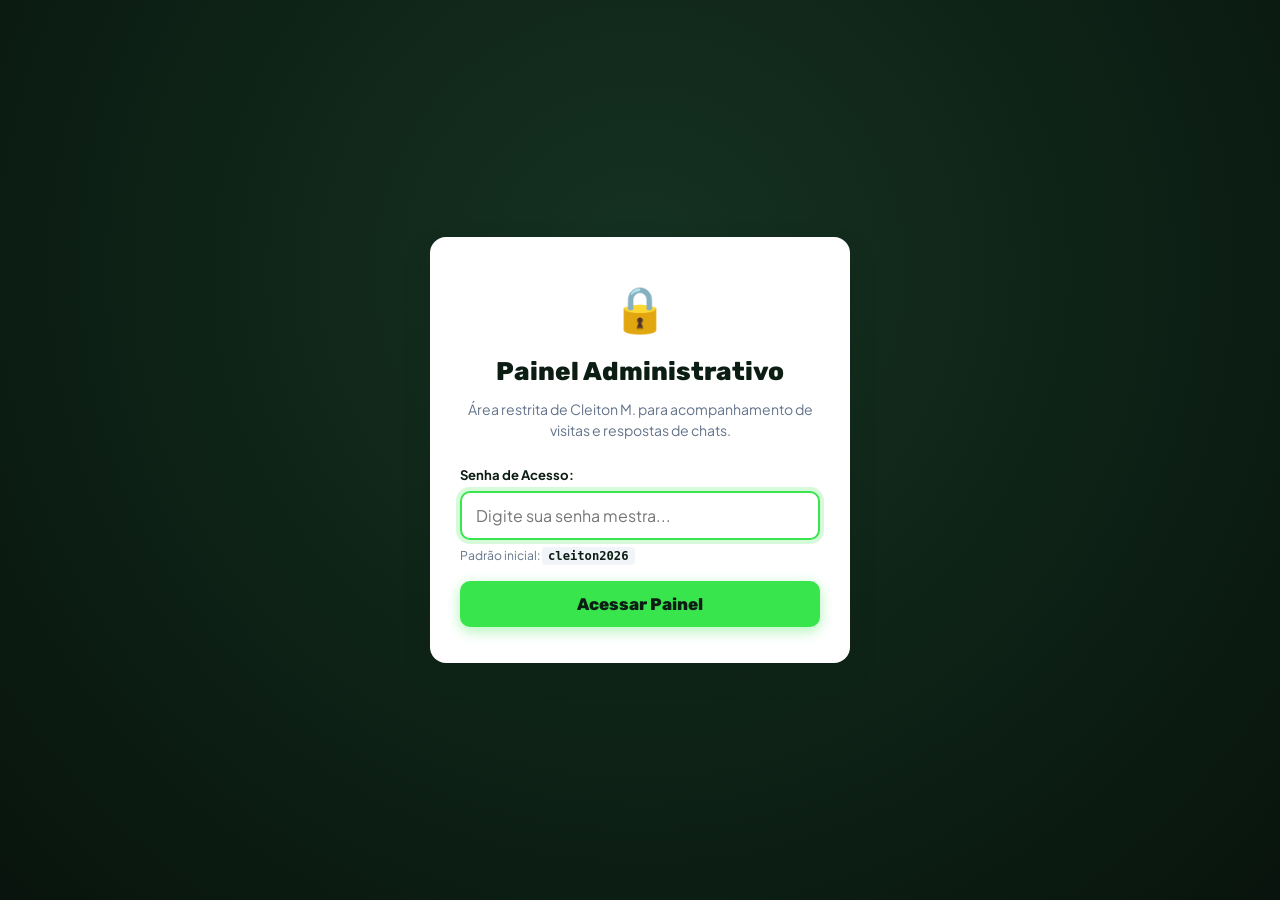
==== admin.html @ fecbce8a "feat: site de aviso de entrega com chat unico e painel admin" ====
<!DOCTYPE html>
<html lang="pt-BR">
<head>
  <meta charset="UTF-8">
  <meta name="viewport" content="width=device-width, initial-scale=1.0">
  <title>Painel do Cleiton • Gestão de Acessos e Chats</title>

  <!-- Google Fonts -->
  <link rel="preconnect" href="https://fonts.googleapis.com">
  <link rel="preconnect" href="https://fonts.gstatic.com" crossorigin>
  <link href="https://fonts.googleapis.com/css2?family=Plus+Jakarta+Sans:wght@400;500;600;700;800&family=Rubik:wght@600;700;800&display=swap" rel="stylesheet">

  <link rel="stylesheet" href="admin.css">
</head>
<body>

  <!-- TELA DE LOGIN / BLOQUEIO POR SENHA -->
  <div id="loginOverlay" class="login-overlay">
    <div class="login-card">
      <div class="login-icon">🔒</div>
      <h1 class="login-title">Painel Administrativo</h1>
      <p class="login-desc">Área restrita de Cleiton M. para acompanhamento de visitas e respostas de chats.</p>
      
      <form id="adminLoginForm" class="login-form">
        <div class="login-input-wrap">
          <label for="adminPasswordInput">Senha de Acesso:</label>
          <input type="password" id="adminPasswordInput" placeholder="Digite sua senha mestra..." required autofocus>
          <span class="password-hint">Padrão inicial: <code>cleiton2026</code></span>
        </div>
        <button type="submit" id="btnAdminLogin" class="btn-primary-admin">Acessar Painel</button>
      </form>
    </div>
  </div>

  <!-- APLICAÇÃO ADMINISTRATIVA -->
  <div id="adminApp" class="admin-app hidden">
    
    <!-- Topbar -->
    <header class="admin-topbar">
      <div class="topbar-brand">
        <div class="admin-logo-badge">CM</div>
        <div class="brand-text">
          <h2 class="brand-title">Painel de Acompanhamento</h2>
          <span class="brand-sub">Livro: Protocolo Bluehand: Alienígenas</span>
        </div>
      </div>

      <div class="topbar-actions">
        <div class="sync-badge" id="syncStatusBadge">
          <span class="sync-dot"></span>
          <span id="syncStatusText">Conectado</span>
        </div>

        <button id="btnManualRefresh" class="icon-action-btn" title="Atualizar dados agora">
          <svg width="18" height="18" viewBox="0 0 24 24" fill="none" stroke="currentColor" stroke-width="2.5" stroke-linecap="round" stroke-linejoin="round">
            <polyline points="23 4 23 10 17 10"></polyline>
            <polyline points="1 20 1 14 7 14"></polyline>
            <path d="M3.51 9a9 9 0 0 1 14.85-3.36L23 10M1 14l4.64 4.36A9 9 0 0 0 20.49 15"></path>
          </svg>
          <span class="btn-label-desktop">Atualizar</span>
        </button>

        <a href="index.html" target="_blank" class="icon-action-btn" title="Ver página pública">
          <svg width="18" height="18" viewBox="0 0 24 24" fill="none" stroke="currentColor" stroke-width="2">
            <path d="M18 13v6a2 2 0 0 1-2 2H5a2 2 0 0 1-2-2V8a2 2 0 0 1 2-2h6"></path>
            <polyline points="15 3 21 3 21 9"></polyline>
            <line x1="10" y1="14" x2="21" y2="3"></line>
          </svg>
          <span class="btn-label-desktop">Ver Site</span>
        </a>

        <button id="btnLogout" class="logout-btn" title="Sair do painel">Sair</button>
      </div>
    </header>

    <main class="admin-content-container">

      <!-- BANNER DE CONFIGURAÇÃO (se o URL do Google ainda não foi definido) -->
      <div id="gasWarningBanner" class="alert-banner hidden">
        <div class="alert-icon">⚠️</div>
        <div class="alert-content">
          <strong>Modo de Demonstração Ativo:</strong> Você ainda não configurou o URL do Google Apps Script em <code>script.js</code> e <code>admin.js</code>. O painel está exibindo dados de exemplo. Siga as instruções do <code>README.md</code> para conectar à sua planilha real!
        </div>
      </div>

      <!-- CARDS DE MÉTRICAS (KPIs) -->
      <section class="kpi-grid">
        <div class="kpi-card">
          <div class="kpi-icon-wrap bg-green-subtle">
            👥
          </div>
          <div class="kpi-data">
            <span class="kpi-label">Pessoas que Acessaram</span>
            <strong class="kpi-value" id="kpiTotalVisitors">0</strong>
            <span class="kpi-detail">Visitantes únicos detectados</span>
          </div>
        </div>

        <div class="kpi-card">
          <div class="kpi-icon-wrap bg-blue-subtle">
            💬
          </div>
          <div class="kpi-data">
            <span class="kpi-label">Conversas Iniciadas</span>
            <strong class="kpi-value" id="kpiTotalChats">0</strong>
            <span class="kpi-detail">Contatos que enviaram mensagem</span>
          </div>
        </div>

        <div class="kpi-card">
          <div class="kpi-icon-wrap bg-purple-subtle">
            📩
          </div>
          <div class="kpi-data">
            <span class="kpi-label">Total de Mensagens</span>
            <strong class="kpi-value" id="kpiTotalMessages">0</strong>
            <span class="kpi-detail">Entre visitantes e você</span>
          </div>
        </div>

        <div class="kpi-card highlight-pending" id="kpiPendingCard">
          <div class="kpi-icon-wrap bg-orange-subtle">
            🔔
          </div>
          <div class="kpi-data">
            <span class="kpi-label">Aguardando Resposta</span>
            <strong class="kpi-value" id="kpiPendingMessages">0</strong>
            <span class="kpi-detail" id="kpiPendingDetail">Tudo em dia!</span>
          </div>
        </div>
      </section>

      <!-- ÁREA DE GESTÃO DE CONVERSAS (INBOX + CHAT ATIVO) -->
      <section class="inbox-layout-wrapper">

        <!-- Coluna Esquerda: Lista de Conversas -->
        <div class="inbox-sidebar">
          <div class="sidebar-header">
            <div class="search-box">
              <svg width="16" height="16" viewBox="0 0 24 24" fill="none" stroke="currentColor" stroke-width="2">
                <circle cx="11" cy="11" r="8"></circle>
                <line x1="21" y1="21" x2="16.65" y2="16.65"></line>
              </svg>
              <input type="text" id="searchInput" placeholder="Buscar por nome, telefone ou ID...">
            </div>

            <div class="filter-tabs">
              <button class="filter-tab active" data-filter="all">Todos (<span id="countTabAll">0</span>)</button>
              <button class="filter-tab" data-filter="pending">Aguardando (<span id="countTabPending">0</span>)</button>
              <button class="filter-tab" data-filter="scanned">Só Acessos (<span id="countTabScanned">0</span>)</button>
            </div>
          </div>

          <div class="conversations-scroll-list" id="conversationsList">
            <!-- Conversas geradas dinamicamente via admin.js -->
            <div class="inbox-loading">Carregando contatos...</div>
          </div>
        </div>

        <!-- Coluna Direita: Conversa Ativa Selecionada -->
        <div class="chat-viewer-panel" id="chatViewerPanel">

          <!-- Estado Sem Seleção -->
          <div id="emptyChatState" class="empty-chat-state">
            <div class="empty-icon">💬</div>
            <h3>Nenhuma conversa selecionada</h3>
            <p>Selecione um contato na lista ao lado para ver o histórico e responder.</p>
          </div>

          <!-- Estado Com Conversa Ativa -->
          <div id="activeChatState" class="active-chat-state hidden">
            <!-- Header do Chat Selecionado -->
            <div class="active-chat-header">
              <div class="contact-details">
                <div class="contact-avatar-large" id="activeContactAvatar">JD</div>
                <div class="contact-meta">
                  <div class="name-row">
                    <h3 id="activeContactName">Nome do Visitante</h3>
                    <span class="status-pill" id="activeContactStatus">Aguardando</span>
                  </div>
                  <div class="contact-sub-row">
                    <span id="activeContactPhone">Sem telefone</span>
                    <span class="bullet">•</span>
                    <span id="activeContactVisits">1 acesso</span>
                    <span class="bullet">•</span>
                    <code id="activeContactToken" title="Clique para copiar">usr_token</code>
                  </div>
                </div>
              </div>

              <div class="contact-actions">
                <a id="btnCallWhatsapp" href="#" target="_blank" class="action-btn-whatsapp" title="Abrir conversa no WhatsApp Web / App">
                  <svg width="18" height="18" viewBox="0 0 24 24" fill="currentColor">
                    <path d="M12.031 6.172c-3.181 0-5.767 2.586-5.768 5.766-.001 1.298.38 2.27 1.019 3.287l-.711 2.598 2.669-.699c.983.541 1.879.82 2.791.82 3.181 0 5.767-2.586 5.767-5.766.001-3.181-2.586-5.766-5.767-5.766zm0-2.172c4.385 0 7.943 3.559 7.943 7.938 0 4.38-3.558 7.938-7.943 7.938-1.343 0-2.617-.338-3.738-.934l-4.293 1.124 1.146-4.186c-.672-1.182-1.058-2.545-1.058-3.942 0-4.379 3.558-7.938 7.943-7.938z"/>
                  </svg>
                  Chamar no WhatsApp
                </a>
              </div>
            </div>

            <!-- Janela de Mensagens do Chat -->
            <div class="active-chat-messages" id="activeChatMessages">
              <!-- Mensagens renderizadas dinamicamente -->
            </div>

            <!-- Caixa de Resposta do Cleiton -->
            <form id="adminReplyForm" class="admin-reply-box">
              <div class="reply-textarea-wrap">
                <textarea id="adminReplyText" rows="2" placeholder="Escreva sua resposta para o visitante... (Pressione Ctrl+Enter para enviar)" required></textarea>
              </div>
              <button type="submit" id="btnAdminSendReply" class="btn-reply-send">
                <span>Responder como Cleiton</span>
                <svg width="18" height="18" viewBox="0 0 24 24" fill="none" stroke="currentColor" stroke-width="2.5">
                  <line x1="22" y1="2" x2="11" y2="13"></line>
                  <polygon points="22 2 15 22 11 13 2 9 22 2"></polygon>
                </svg>
              </button>
            </form>
          </div>

        </div>

      </section>

    </main>

  </div>

  <div id="adminToast" class="admin-toast"></div>

  <script src="admin.js"></script>
</body>
</html>
---- admin.css ----
/* ==========================================================================
   ADMIN.CSS - PAINEL ADMINISTRATIVO CLEITON M.
   ========================================================================== */

:root {
  --admin-primary: #0c1d13;
  --admin-accent: #38e54d;
  --admin-accent-hover: #2cd040;
  --admin-bg: #f4f6f5;
  --admin-surface: #ffffff;
  --admin-border: #e2e8e0;
  --admin-text-main: #0c1d13;
  --admin-text-muted: #64748b;
  --admin-sidebar-bg: #f8faf8;
  --admin-danger: #ef4444;
  --admin-warning: #f59e0b;
  --admin-info: #0284c7;

  --font-family: 'Plus Jakarta Sans', -apple-system, BlinkMacSystemFont, sans-serif;
  --font-heading: 'Rubik', -apple-system, BlinkMacSystemFont, sans-serif;

  --shadow-subtle: 0 1px 3px rgba(0, 0, 0, 0.05);
  --shadow-card: 0 4px 14px rgba(12, 29, 19, 0.06);
  --shadow-pop: 0 12px 30px rgba(12, 29, 19, 0.12);
  --radius-md: 10px;
  --radius-lg: 16px;
  --radius-pill: 9999px;
}

*, *::before, *::after {
  box-sizing: border-box;
  margin: 0;
  padding: 0;
}

body {
  font-family: var(--font-family);
  background-color: var(--admin-bg);
  color: var(--admin-text-main);
  line-height: 1.5;
  min-height: 100vh;
  -webkit-font-smoothing: antialiased;
}

/* ==========================================================================
   TELA DE BLOQUEIO / LOGIN
   ========================================================================== */
.login-overlay {
  position: fixed;
  inset: 0;
  background: radial-gradient(circle at 50% 30%, #153221, #08140d);
  display: flex;
  align-items: center;
  justify-content: center;
  padding: 20px;
  z-index: 1000;
}

.login-card {
  background: var(--admin-surface);
  border-radius: var(--radius-lg);
  padding: 36px 30px;
  max-width: 420px;
  width: 100%;
  box-shadow: var(--shadow-pop);
  text-align: center;
  animation: popIn 0.3s ease-out;
}

@keyframes popIn {
  from { opacity: 0; transform: scale(0.95); }
  to { opacity: 1; transform: scale(1); }
}

.login-icon {
  font-size: 2.8rem;
  margin-bottom: 12px;
}

.login-title {
  font-family: var(--font-heading);
  font-size: 1.6rem;
  font-weight: 800;
  color: var(--admin-primary);
}

.login-desc {
  font-size: 0.88rem;
  color: var(--admin-text-muted);
  margin: 8px 0 24px;
}

.login-form {
  display: flex;
  flex-direction: column;
  gap: 16px;
}

.login-input-wrap {
  display: flex;
  flex-direction: column;
  text-align: left;
  gap: 6px;
}

.login-input-wrap label {
  font-size: 0.82rem;
  font-weight: 700;
  color: var(--admin-primary);
}

.login-input-wrap input {
  padding: 12px 14px;
  border: 2px solid var(--admin-border);
  border-radius: var(--radius-md);
  font-size: 1rem;
  font-family: var(--font-family);
  outline: none;
  transition: all 0.2s;
}

.login-input-wrap input:focus {
  border-color: var(--admin-accent);
  box-shadow: 0 0 0 4px rgba(56, 229, 77, 0.2);
}

.password-hint {
  font-size: 0.76rem;
  color: var(--admin-text-muted);
}

.password-hint code {
  background: #f1f5f9;
  padding: 2px 6px;
  border-radius: 4px;
  font-weight: 700;
  color: var(--admin-primary);
}

.btn-primary-admin {
  background-color: var(--admin-accent);
  color: var(--admin-primary);
  font-family: var(--font-heading);
  font-size: 1.05rem;
  font-weight: 800;
  padding: 13px;
  border: none;
  border-radius: var(--radius-md);
  cursor: pointer;
  transition: all 0.2s;
  box-shadow: 0 4px 14px rgba(56, 229, 77, 0.4);
}

.btn-primary-admin:hover {
  background-color: var(--admin-accent-hover);
  transform: translateY(-1px);
}

/* ==========================================================================
   TOPBAR
   ========================================================================== */
.admin-app {
  display: flex;
  flex-direction: column;
  min-height: 100vh;
}

.admin-app.hidden {
  display: none !important;
}

.admin-topbar {
  background: var(--admin-primary);
  color: #ffffff;
  padding: 14px 24px;
  display: flex;
  align-items: center;
  justify-content: space-between;
  border-bottom: 3px solid var(--admin-accent);
  position: sticky;
  top: 0;
  z-index: 50;
}

.topbar-brand {
  display: flex;
  align-items: center;
  gap: 12px;
}

.admin-logo-badge {
  width: 40px;
  height: 40px;
  background: var(--admin-accent);
  color: var(--admin-primary);
  font-family: var(--font-heading);
  font-weight: 900;
  font-size: 1.1rem;
  border-radius: 50%;
  display: flex;
  align-items: center;
  justify-content: center;
}

.brand-title {
  font-size: 1.1rem;
  font-weight: 800;
  line-height: 1.2;
}

.brand-sub {
  font-size: 0.78rem;
  color: #a7f3d0;
}

.topbar-actions {
  display: flex;
  align-items: center;
  gap: 12px;
}

.sync-badge {
  display: flex;
  align-items: center;
  gap: 6px;
  background: rgba(255, 255, 255, 0.1);
  padding: 6px 12px;
  border-radius: var(--radius-pill);
  font-size: 0.78rem;
  font-weight: 600;
}

.sync-dot {
  width: 8px;
  height: 8px;
  background: var(--admin-accent);
  border-radius: 50%;
  animation: pulseDot 2s infinite;
}

@keyframes pulseDot {
  0% { transform: scale(0.9); opacity: 0.7; }
  50% { transform: scale(1.2); opacity: 1; }
  100% { transform: scale(0.9); opacity: 0.7; }
}

.icon-action-btn {
  display: flex;
  align-items: center;
  gap: 6px;
  background: rgba(255, 255, 255, 0.12);
  color: #ffffff;
  border: none;
  padding: 8px 12px;
  border-radius: var(--radius-md);
  font-size: 0.85rem;
  font-weight: 600;
  cursor: pointer;
  text-decoration: none;
  transition: all 0.2s;
}

.icon-action-btn:hover {
  background: rgba(255, 255, 255, 0.22);
}

.logout-btn {
  background: none;
  border: 1px solid rgba(255, 255, 255, 0.25);
  color: #ffffff;
  padding: 8px 14px;
  border-radius: var(--radius-md);
  font-size: 0.85rem;
  cursor: pointer;
  transition: all 0.2s;
}

.logout-btn:hover {
  background: rgba(239, 68, 68, 0.25);
  border-color: var(--admin-danger);
}

/* ==========================================================================
   CONTEÚDO PRINCIPAL
   ========================================================================== */
.admin-content-container {
  max-width: 1360px;
  width: 100%;
  margin: 0 auto;
  padding: 24px 20px;
  display: flex;
  flex-direction: column;
  gap: 24px;
  flex: 1;
}

/* Banner de Aviso */
.alert-banner {
  background: #fef3c7;
  border: 1.5px solid #fde68a;
  color: #92400e;
  border-radius: var(--radius-md);
  padding: 12px 18px;
  display: flex;
  align-items: center;
  gap: 12px;
  font-size: 0.88rem;
}

.alert-banner.hidden {
  display: none;
}

/* ==========================================================================
   CARDS DE KPIS / MÉTRICAS
   ========================================================================== */
.kpi-grid {
  display: grid;
  grid-template-columns: repeat(auto-fit, minmax(220px, 1fr));
  gap: 16px;
}

.kpi-card {
  background: var(--admin-surface);
  border: 1.5px solid var(--admin-border);
  border-radius: var(--radius-lg);
  padding: 18px 20px;
  display: flex;
  align-items: center;
  gap: 16px;
  box-shadow: var(--shadow-subtle);
  transition: transform 0.2s;
}

.kpi-card:hover {
  transform: translateY(-2px);
}

.kpi-card.highlight-pending {
  border-color: #fed7aa;
}

.kpi-icon-wrap {
  width: 48px;
  height: 48px;
  border-radius: var(--radius-md);
  display: flex;
  align-items: center;
  justify-content: center;
  font-size: 1.5rem;
}

.bg-green-subtle { background: #dcfce7; }
.bg-blue-subtle { background: #e0f2fe; }
.bg-purple-subtle { background: #f3e8ff; }
.bg-orange-subtle { background: #ffedd5; }

.kpi-data {
  display: flex;
  flex-direction: column;
}

.kpi-label {
  font-size: 0.8rem;
  font-weight: 700;
  color: var(--admin-text-muted);
  text-transform: uppercase;
  letter-spacing: 0.4px;
}

.kpi-value {
  font-family: var(--font-heading);
  font-size: 1.9rem;
  font-weight: 800;
  color: var(--admin-primary);
  line-height: 1.1;
}

.kpi-detail {
  font-size: 0.74rem;
  color: var(--admin-text-muted);
}

/* ==========================================================================
   LAYOUT DO INBOX DE CONVERSAS (SPLIT VIEW)
   ========================================================================== */
.inbox-layout-wrapper {
  background: var(--admin-surface);
  border: 2px solid var(--admin-border);
  border-radius: var(--radius-lg);
  overflow: hidden;
  box-shadow: var(--shadow-card);
  display: grid;
  grid-template-columns: 360px 1fr;
  min-height: 600px;
}

@media (max-width: 900px) {
  .inbox-layout-wrapper {
    grid-template-columns: 1fr;
  }
}

/* Coluna Lateral de Conversas */
.inbox-sidebar {
  border-right: 2px solid var(--admin-border);
  background: var(--admin-sidebar-bg);
  display: flex;
  flex-direction: column;
}

.sidebar-header {
  padding: 16px;
  border-bottom: 1.5px solid var(--admin-border);
  display: flex;
  flex-direction: column;
  gap: 12px;
}

.search-box {
  display: flex;
  align-items: center;
  gap: 8px;
  background: #ffffff;
  border: 1.5px solid var(--admin-border);
  border-radius: var(--radius-md);
  padding: 8px 12px;
}

.search-box input {
  border: none;
  outline: none;
  font-size: 0.88rem;
  font-family: var(--font-family);
  width: 100%;
}

.filter-tabs {
  display: flex;
  gap: 6px;
  overflow-x: auto;
}

.filter-tab {
  background: none;
  border: 1px solid var(--admin-border);
  border-radius: var(--radius-pill);
  padding: 5px 10px;
  font-size: 0.75rem;
  font-weight: 700;
  color: var(--admin-text-muted);
  cursor: pointer;
  white-space: nowrap;
}

.filter-tab.active {
  background: var(--admin-primary);
  color: #ffffff;
  border-color: var(--admin-primary);
}

.conversations-scroll-list {
  flex: 1;
  overflow-y: auto;
  max-height: calc(100vh - 380px);
}

.inbox-loading {
  padding: 30px;
  text-align: center;
  color: var(--admin-text-muted);
  font-size: 0.88rem;
}

/* Item de Conversa na Lista */
.conv-item {
  display: flex;
  align-items: flex-start;
  gap: 12px;
  padding: 14px 16px;
  border-bottom: 1px solid #edf2ed;
  cursor: pointer;
  transition: all 0.15s;
  position: relative;
}

.conv-item:hover {
  background: #ffffff;
}

.conv-item.active {
  background: #eefcf0;
  border-left: 4px solid var(--admin-accent);
}

.conv-avatar {
  width: 40px;
  height: 40px;
  border-radius: 50%;
  background: #e2e8f0;
  color: var(--admin-primary);
  font-weight: 700;
  display: flex;
  align-items: center;
  justify-content: center;
  font-size: 0.9rem;
}

.conv-item.pending .conv-avatar {
  background: #fed7aa;
  color: #9a3412;
}

.conv-info {
  flex: 1;
  min-width: 0;
}

.conv-top-row {
  display: flex;
  justify-content: space-between;
  align-items: center;
  margin-bottom: 3px;
}

.conv-name {
  font-size: 0.92rem;
  font-weight: 700;
  color: var(--admin-primary);
  white-space: nowrap;
  overflow: hidden;
  text-overflow: ellipsis;
}

.conv-time {
  font-size: 0.72rem;
  color: var(--admin-text-muted);
}

.conv-phone {
  font-size: 0.78rem;
  color: var(--admin-text-muted);
  margin-bottom: 4px;
}

.conv-preview {
  font-size: 0.82rem;
  color: #475569;
  white-space: nowrap;
  overflow: hidden;
  text-overflow: ellipsis;
}

.conv-badge {
  font-size: 0.7rem;
  font-weight: 800;
  padding: 2px 8px;
  border-radius: var(--radius-pill);
}

.badge-pending {
  background: #ffedd5;
  color: #c2410c;
}

.badge-replied {
  background: #dcfce7;
  color: #15803d;
}

.badge-scanned {
  background: #f1f5f9;
  color: #64748b;
}

/* ==========================================================================
   COLUNA DIREITA: VISUALIZADOR DO CHAT
   ========================================================================== */
.chat-viewer-panel {
  display: flex;
  flex-direction: column;
  background: #ffffff;
}

.empty-chat-state {
  display: flex;
  flex-direction: column;
  align-items: center;
  justify-content: center;
  flex: 1;
  padding: 40px;
  text-align: center;
  color: var(--admin-text-muted);
}

.empty-chat-state .empty-icon {
  font-size: 3rem;
  margin-bottom: 12px;
  opacity: 0.6;
}

.empty-chat-state h3 {
  color: var(--admin-primary);
  font-size: 1.2rem;
  margin-bottom: 6px;
}

.active-chat-state {
  display: flex;
  flex-direction: column;
  flex: 1;
  height: 100%;
}

.active-chat-state.hidden {
  display: none;
}

/* Header do Chat Selecionado */
.active-chat-header {
  padding: 16px 20px;
  border-bottom: 2px solid var(--admin-border);
  display: flex;
  justify-content: space-between;
  align-items: center;
  background: #fafcfa;
}

.contact-details {
  display: flex;
  align-items: center;
  gap: 14px;
}

.contact-avatar-large {
  width: 48px;
  height: 48px;
  background: var(--admin-primary);
  color: var(--admin-accent);
  font-family: var(--font-heading);
  font-size: 1.15rem;
  font-weight: 800;
  border-radius: 50%;
  display: flex;
  align-items: center;
  justify-content: center;
}

.contact-meta {
  display: flex;
  flex-direction: column;
}

.name-row {
  display: flex;
  align-items: center;
  gap: 8px;
}

.name-row h3 {
  font-size: 1.1rem;
  font-weight: 800;
  color: var(--admin-primary);
}

.status-pill {
  font-size: 0.72rem;
  font-weight: 700;
  padding: 2px 8px;
  border-radius: var(--radius-pill);
  background: #ffedd5;
  color: #c2410c;
}

.status-pill.replied {
  background: #dcfce7;
  color: #15803d;
}

.contact-sub-row {
  display: flex;
  align-items: center;
  gap: 6px;
  font-size: 0.8rem;
  color: var(--admin-text-muted);
}

.contact-sub-row code {
  background: #edf2f7;
  padding: 1px 6px;
  border-radius: 4px;
  font-size: 0.74rem;
  cursor: pointer;
}

.bullet {
  opacity: 0.4;
}

.action-btn-whatsapp {
  display: flex;
  align-items: center;
  gap: 8px;
  background-color: #25d366;
  color: #ffffff;
  text-decoration: none;
  font-size: 0.88rem;
  font-weight: 700;
  padding: 10px 16px;
  border-radius: var(--radius-md);
  box-shadow: 0 4px 12px rgba(37, 211, 102, 0.3);
  transition: all 0.2s;
}

.action-btn-whatsapp:hover {
  background-color: #20ba59;
  transform: translateY(-1px);
}

/* Janela de Mensagens */
.active-chat-messages {
  flex: 1;
  min-height: 280px;
  max-height: 380px;
  overflow-y: auto;
  padding: 20px;
  display: flex;
  flex-direction: column;
  gap: 12px;
  background: #f8faf8;
}

.admin-msg-row {
  display: flex;
  flex-direction: column;
  max-width: 75%;
}

.admin-msg-row.visitor {
  align-self: flex-start;
}

.admin-msg-row.cleiton {
  align-self: flex-end;
}

.admin-msg-bubble {
  padding: 12px 16px;
  border-radius: 16px;
  font-size: 0.95rem;
  line-height: 1.4;
  word-break: break-word;
}

.admin-msg-row.visitor .admin-msg-bubble {
  background: #ffffff;
  color: var(--admin-primary);
  border: 1.5px solid var(--admin-border);
  border-bottom-left-radius: 4px;
  box-shadow: var(--shadow-subtle);
}

.admin-msg-row.cleiton .admin-msg-bubble {
  background: var(--admin-primary);
  color: #ffffff;
  border-bottom-right-radius: 4px;
}

.admin-msg-meta {
  font-size: 0.7rem;
  color: var(--admin-text-muted);
  margin-top: 4px;
  padding: 0 4px;
}

.admin-msg-row.cleiton .admin-msg-meta {
  text-align: right;
}

/* Caixa de Resposta */
.admin-reply-box {
  padding: 16px 20px;
  border-top: 2px solid var(--admin-border);
  background: #ffffff;
  display: flex;
  flex-direction: column;
  gap: 10px;
}

.reply-textarea-wrap textarea {
  width: 100%;
  font-family: var(--font-family);
  font-size: 0.95rem;
  padding: 12px 14px;
  border: 2px solid var(--admin-border);
  border-radius: var(--radius-md);
  outline: none;
  resize: vertical;
  transition: all 0.2s;
}

.reply-textarea-wrap textarea:focus {
  border-color: var(--admin-accent);
  box-shadow: 0 0 0 3px rgba(56, 229, 77, 0.2);
}

.btn-reply-send {
  align-self: flex-end;
  display: flex;
  align-items: center;
  gap: 8px;
  background: var(--admin-accent);
  color: var(--admin-primary);
  font-family: var(--font-heading);
  font-weight: 800;
  font-size: 0.95rem;
  padding: 10px 20px;
  border: none;
  border-radius: var(--radius-md);
  cursor: pointer;
  box-shadow: 0 4px 12px rgba(56, 229, 77, 0.3);
  transition: all 0.2s;
}

.btn-reply-send:hover {
  background: var(--admin-accent-hover);
  transform: translateY(-1px);
}

/* Toast */
.admin-toast {
  position: fixed;
  bottom: 24px;
  right: 24px;
  background: var(--admin-primary);
  color: #ffffff;
  padding: 12px 20px;
  border-radius: var(--radius-md);
  border-left: 4px solid var(--admin-accent);
  font-size: 0.88rem;
  font-weight: 600;
  box-shadow: var(--shadow-pop);
  opacity: 0;
  transform: translateY(20px);
  pointer-events: none;
  transition: all 0.3s;
  z-index: 9999;
}

.admin-toast.visible {
  opacity: 1;
  transform: translateY(0);
}

@media (max-width: 600px) {
  .btn-label-desktop {
    display: none;
  }
  .active-chat-header {
    flex-direction: column;
    align-items: flex-start;
    gap: 12px;
  }
}
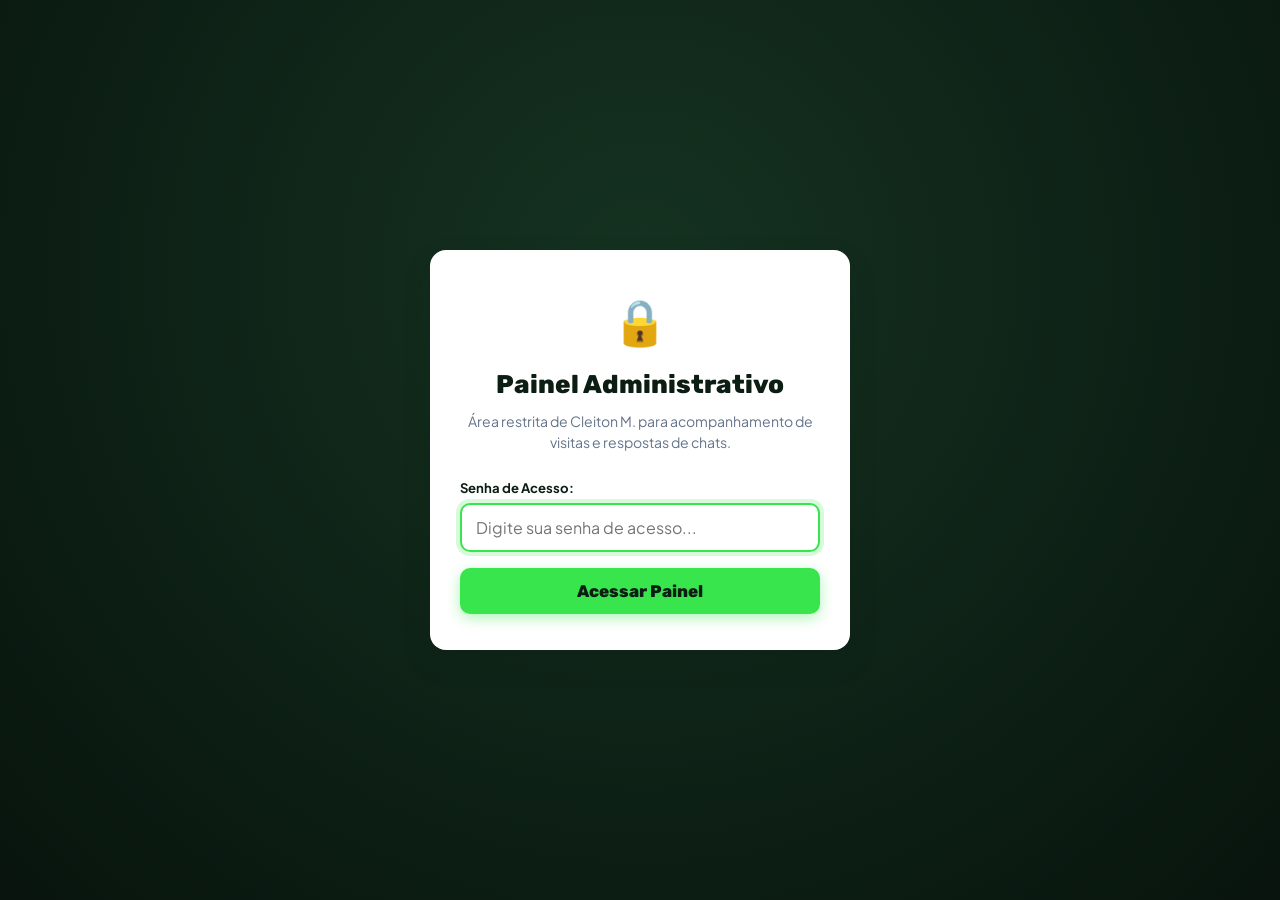
==== commit 0d1a91b0: "fix: layout compacto sem scroll, balao flutuante de chat, correcao admin e remocao de dados tecnicos" ====
--- a/admin.html
+++ b/admin.html
@@ -24,8 +24,7 @@
       <form id="adminLoginForm" class="login-form">
         <div class="login-input-wrap">
           <label for="adminPasswordInput">Senha de Acesso:</label>
-          <input type="password" id="adminPasswordInput" placeholder="Digite sua senha mestra..." required autofocus>
-          <span class="password-hint">Padrão inicial: <code>cleiton2026</code></span>
+          <input type="password" id="adminPasswordInput" placeholder="Digite sua senha de acesso..." required autofocus>
         </div>
         <button type="submit" id="btnAdminLogin" class="btn-primary-admin">Acessar Painel</button>
       </form>
@@ -182,8 +181,6 @@
                     <span id="activeContactPhone">Sem telefone</span>
                     <span class="bullet">•</span>
                     <span id="activeContactVisits">1 acesso</span>
-                    <span class="bullet">•</span>
-                    <code id="activeContactToken" title="Clique para copiar">usr_token</code>
                   </div>
                 </div>
               </div>
